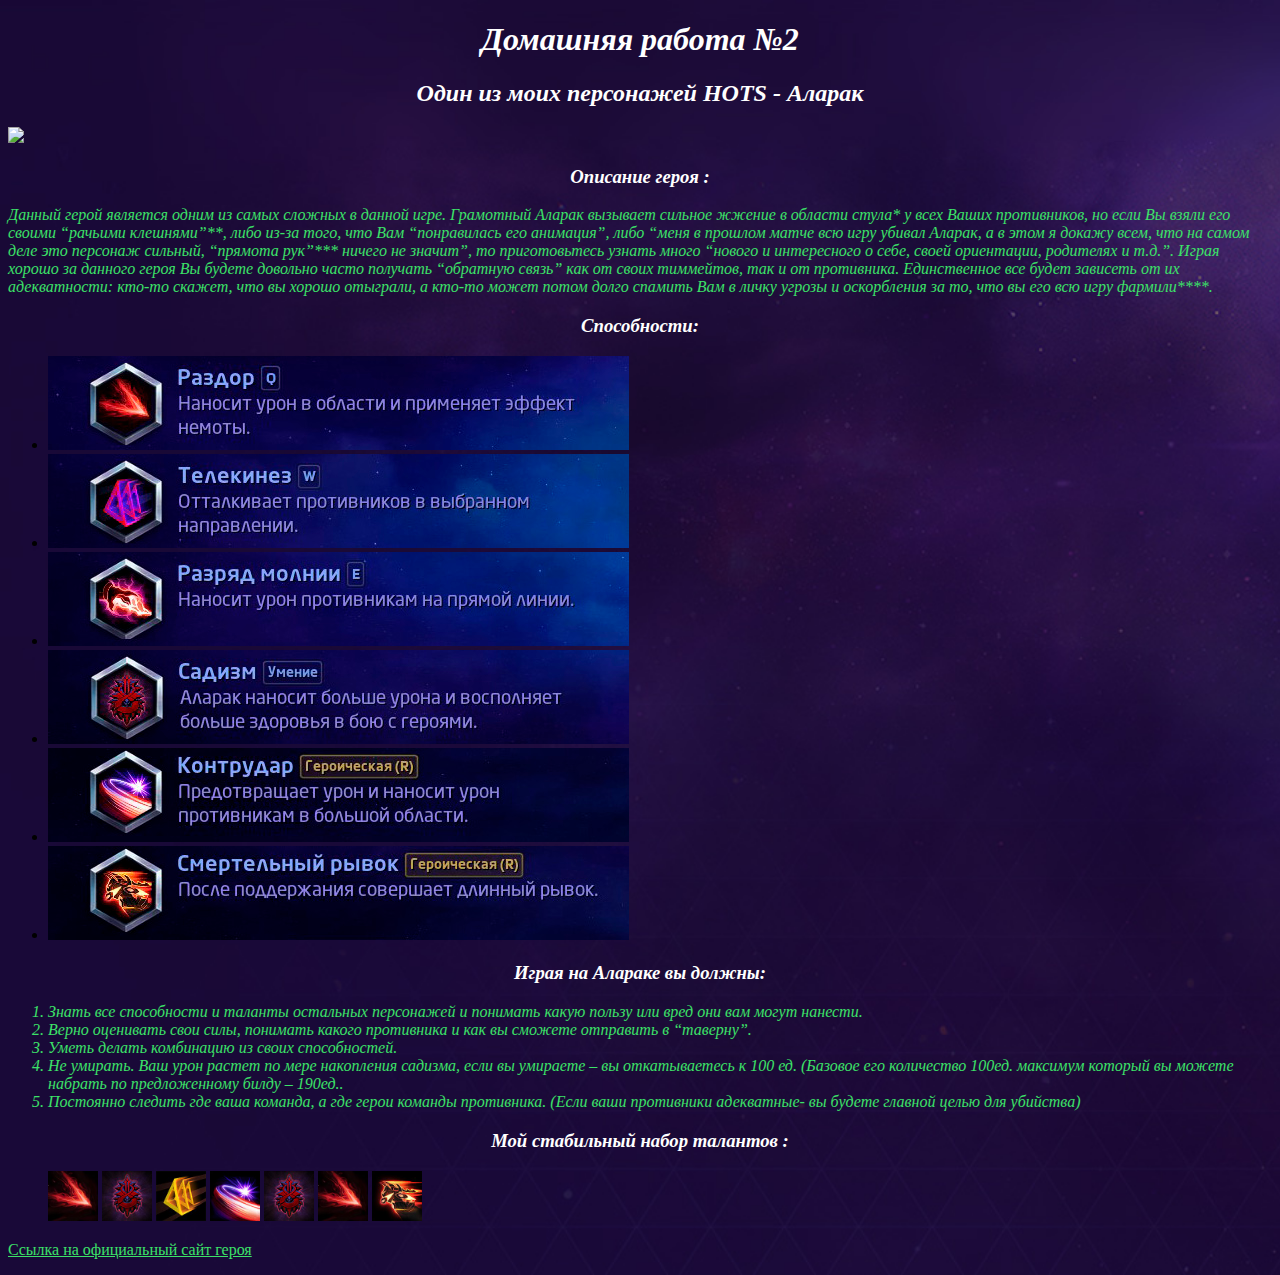
==== HomeWork2/index.html @ 0acce5c1 "HomeWork2" ====
<!DOCTYPE html>
<html>
<head>
  <meta charset="utf-8">
  <link href="css/style.css" rel="stylesheet" type="text/css">
	<h1 class="первичный">Домашняя работа №2</h1>
	<h2 class="первичный">Один из моих  персонажей HOTS - Аларак</h2>
</head>
<body>
  <img src="https://static.wikia.nocookie.net/hots_es_gamepedia/images/4/40/AlarakArt.jpg/revision/latest/scale-to-width-down/240?cb=20160816182815">
    <h3 class="вторичный">Описание героя :</h3>
    <div class="описание">
     <p> Данный герой является одним из самых сложных в данной игре. Грамотный Аларак вызывает сильное жжение в области стула* у всех Ваших противников, но если Вы взяли его своими “рачьими клешнями”**, либо из-за того, что Вам “понравилась  его анимация”, либо “меня в прошлом матче всю игру убивал Аларак, а в этом я докажу всем, что на самом деле это персонаж сильный, “прямота рук”*** ничего не значит”, то приготовьтесь узнать много “нового и интересного о себе, своей ориентации, родителях и т.д.”. Играя хорошо за данного героя Вы будете довольно часто получать “обратную связь” как от своих тиммейтов, так и от противника. Единственное все будет зависеть от их адекватности: кто-то скажет, что вы хорошо отыграли, а кто-то может потом долго спамить Вам в личку угрозы и оскорбления за то, что вы его всю игру фармили****.
    </p>
    </div>
	  <h3 class="вторичный">Способности:</h3>
  		<ul id="способности">
				<li><img src="images/раздор.jpg"></li>
				<li><img src="images/телекинез.jpg"></li>
				<li><img src="images/разряд.jpg"></li>
				<li><img src="images/садизм.jpg"></li>
				<li><img src="images/контрудар.jpg"></li>
				<li><img src="images/рывок.jpg"></li>
			</ul>
    <h3 class="вторичный">Играя на Алараке вы должны:</h3>
     <ol id="обязанности">
       <li>Знать все способности и таланты остальных персонажей и понимать какую пользу или вред они вам могут нанести.</li>
       <li>Верно оценивать свои силы, понимать какого противника и как  вы сможете отправить в “таверну”.</li>
       <li>Уметь делать комбинацию из своих способностей.</li>
       <li>Не умирать. Ваш урон растет по мере накопления садизма, если вы умираете – вы откатываетесь к 100 ед. (Базовое его количество 100ед. максимум который вы можете набрать по предложенному билду – 190ед.. </li>
       <li>Постоянно следить где ваша команда, а где герои команды противника. (Если ваши противники адекватные- вы будете главной целью для убийства)</li>
     </ol>
		<h3 class="вторичный">Мой стабильный набор талантов :</h3>
		  <ol id="таланты">
        <li><a href="#"></a><img src="images/1.jpg" width="50" height="50" title="на 1 уровне"></a></li>
        <li><a href="#"></a><img src="images/4.jpg" width="50" height="50" title="на 4 уровне"></a></li>
        <li><a href="#"></a><img src="images/7.jpg" width="50" height="50" title="на 7 уровне"></a></li>
        <li><a href="#"></a><img src="images/10.jpg" width="50" height="50" title="на 10 уровне"></a></li>
        <li><a href="#"></a><img src="images/13.jpg" width="50" height="50" title="на 13 уровне"></a></li>
        <li><a href="#"></a><img src="images/16.jpg" width="50" height="50" title="на 16 уровне"></a></li>
        <li><a href="#"></a><img src="images/20.jpg" width="50" height="50" title="на 20 уровне"></a></li>
      </ol>
      <p><a href="https://heroesofthestorm.com/ru-ru/heroes/alarak/#heroicAbilities--alarak" style="color: #3ce268"  >Cсылка на официальный сайт героя</a></p>
 
</body>
</html>
---- HomeWork2/css/style.css ----
body{
	background-image: url(../images/фон.jpg);
	background-size: cover;
	background-repeat: no-repeat;
	
}

.первичный {
	color: #fff;
	font-style: italic;
	text-align: center;
}

.вторичный {
	color: #fff;
	font-style: italic;
	text-align: center;
}

.способности {
	margin: 0;
	padding: 0;
	list-style-type: none;
}

.описание {
	color: #3ce268;
	font-style: italic;
}

#обязанности {
	color: #3ce268;
	font-style: italic;
}

.таланты {
	margin: 0;
	padding: 0;
	list-style-type: none;
	
}
#таланты li { display: inline; }
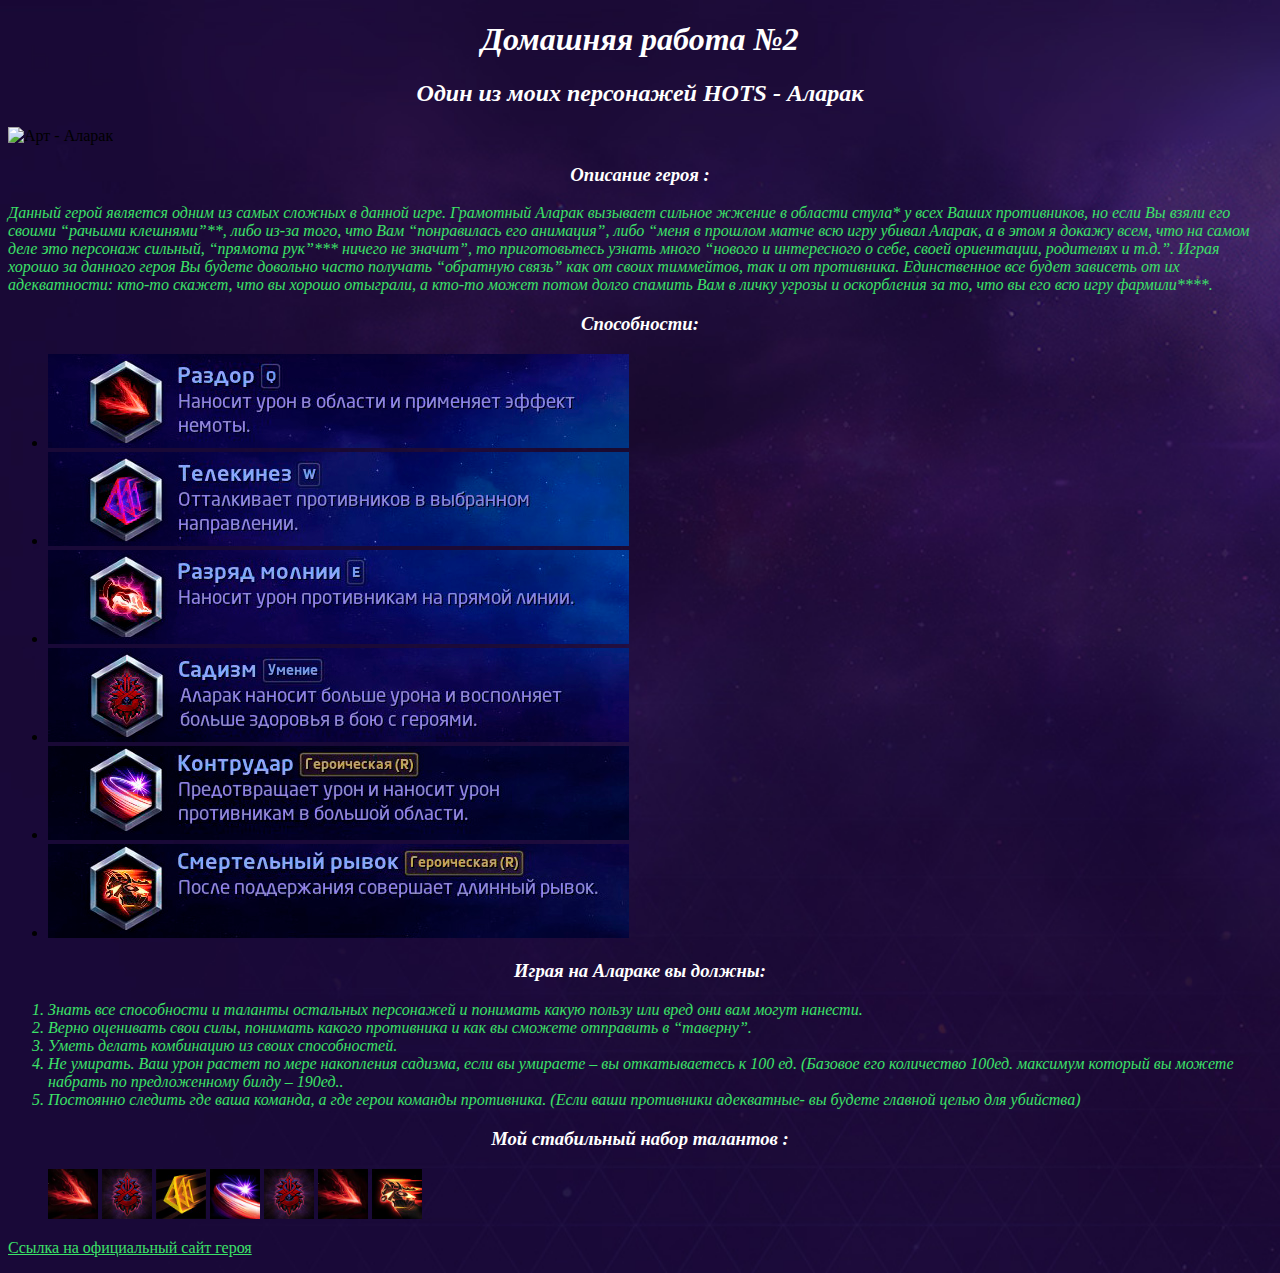
==== commit 17ce5d72: "исправил ошибки после проверки кода Cheker" ====
--- a/HomeWork2/index.html
+++ b/HomeWork2/index.html
@@ -1,13 +1,14 @@
 <!DOCTYPE html>
-<html>
+<html lang="ru">
 <head>
   <meta charset="utf-8">
+  <title>Аларак</title>
   <link href="css/style.css" rel="stylesheet" type="text/css">
-	<h1 class="первичный">Домашняя работа №2</h1>
-	<h2 class="первичный">Один из моих  персонажей HOTS - Аларак</h2>
 </head>
 <body>
-  <img src="https://static.wikia.nocookie.net/hots_es_gamepedia/images/4/40/AlarakArt.jpg/revision/latest/scale-to-width-down/240?cb=20160816182815">
+	<h1 class="первичный">Домашняя работа №2 </h1>
+	<h2 class="первичный">Один из моих  персонажей HOTS - Аларак </h2>
+  <img src="https://static.wikia.nocookie.net/hots_es_gamepedia/images/4/40/AlarakArt.jpg/revision/latest/scale-to-width-down/240?cb=20160816182815" alt="Арт - Аларак">
     <h3 class="вторичный">Описание героя :</h3>
     <div class="описание">
      <p> Данный герой является одним из самых сложных в данной игре. Грамотный Аларак вызывает сильное жжение в области стула* у всех Ваших противников, но если Вы взяли его своими “рачьими клешнями”**, либо из-за того, что Вам “понравилась  его анимация”, либо “меня в прошлом матче всю игру убивал Аларак, а в этом я докажу всем, что на самом деле это персонаж сильный, “прямота рук”*** ничего не значит”, то приготовьтесь узнать много “нового и интересного о себе, своей ориентации, родителях и т.д.”. Играя хорошо за данного героя Вы будете довольно часто получать “обратную связь” как от своих тиммейтов, так и от противника. Единственное все будет зависеть от их адекватности: кто-то скажет, что вы хорошо отыграли, а кто-то может потом долго спамить Вам в личку угрозы и оскорбления за то, что вы его всю игру фармили****.
@@ -15,12 +16,12 @@
     </div>
 	  <h3 class="вторичный">Способности:</h3>
   		<ul id="способности">
-				<li><img src="images/раздор.jpg"></li>
-				<li><img src="images/телекинез.jpg"></li>
-				<li><img src="images/разряд.jpg"></li>
-				<li><img src="images/садизм.jpg"></li>
-				<li><img src="images/контрудар.jpg"></li>
-				<li><img src="images/рывок.jpg"></li>
+				<li><img src="images/раздор.jpg" alt="Раздор"></li>
+				<li><img src="images/телекинез.jpg" alt="Телекинез"></li>
+				<li><img src="images/разряд.jpg" alt="Разряд"></li>
+				<li><img src="images/садизм.jpg" alt="Садизм"></li>
+				<li><img src="images/контрудар.jpg" alt="Контрудар"></li>
+				<li><img src="images/рывок.jpg" alt="Рывок"></li>
 			</ul>
     <h3 class="вторичный">Играя на Алараке вы должны:</h3>
      <ol id="обязанности">
@@ -32,15 +33,13 @@
      </ol>
 		<h3 class="вторичный">Мой стабильный набор талантов :</h3>
 		  <ol id="таланты">
-        <li><a href="#"></a><img src="images/1.jpg" width="50" height="50" title="на 1 уровне"></a></li>
-        <li><a href="#"></a><img src="images/4.jpg" width="50" height="50" title="на 4 уровне"></a></li>
-        <li><a href="#"></a><img src="images/7.jpg" width="50" height="50" title="на 7 уровне"></a></li>
-        <li><a href="#"></a><img src="images/10.jpg" width="50" height="50" title="на 10 уровне"></a></li>
-        <li><a href="#"></a><img src="images/13.jpg" width="50" height="50" title="на 13 уровне"></a></li>
-        <li><a href="#"></a><img src="images/16.jpg" width="50" height="50" title="на 16 уровне"></a></li>
-        <li><a href="#"></a><img src="images/20.jpg" width="50" height="50" title="на 20 уровне"></a></li>
+        <li><a href="#"><img src="images/1.jpg" width="50" height="50" title="на 1 уровне"></a></li>
+        <li><a href="#"><img src="images/4.jpg" width="50" height="50" title="на 4 уровне"></a></li>
+        <li><a href="#"><img src="images/7.jpg" width="50" height="50" title="на 7 уровне"></a></li>
+        <li><a href="#"><img src="images/10.jpg" width="50" height="50" title="на 10 уровне"></a></li>
+        <li><a href="#"><img src="images/13.jpg" width="50" height="50" title="на 13 уровне"></a></li>
+        <li><a href="#"><img src="images/16.jpg" width="50" height="50" title="на 16 уровне"></a></li>
+        <li><a href="#"><img src="images/20.jpg" width="50" height="50" title="на 20 уровне"></a></li>
       </ol>
-      <p><a href="https://heroesofthestorm.com/ru-ru/heroes/alarak/#heroicAbilities--alarak" style="color: #3ce268"  >Cсылка на официальный сайт героя</a></p>
- 
-</body>
+      <p><a href="https://heroesofthestorm.com/ru-ru/heroes/alarak/#heroicAbilities--alarak" style="color: #3ce268"  >Cсылка на официальный сайт героя</a></p></body>
 </html>